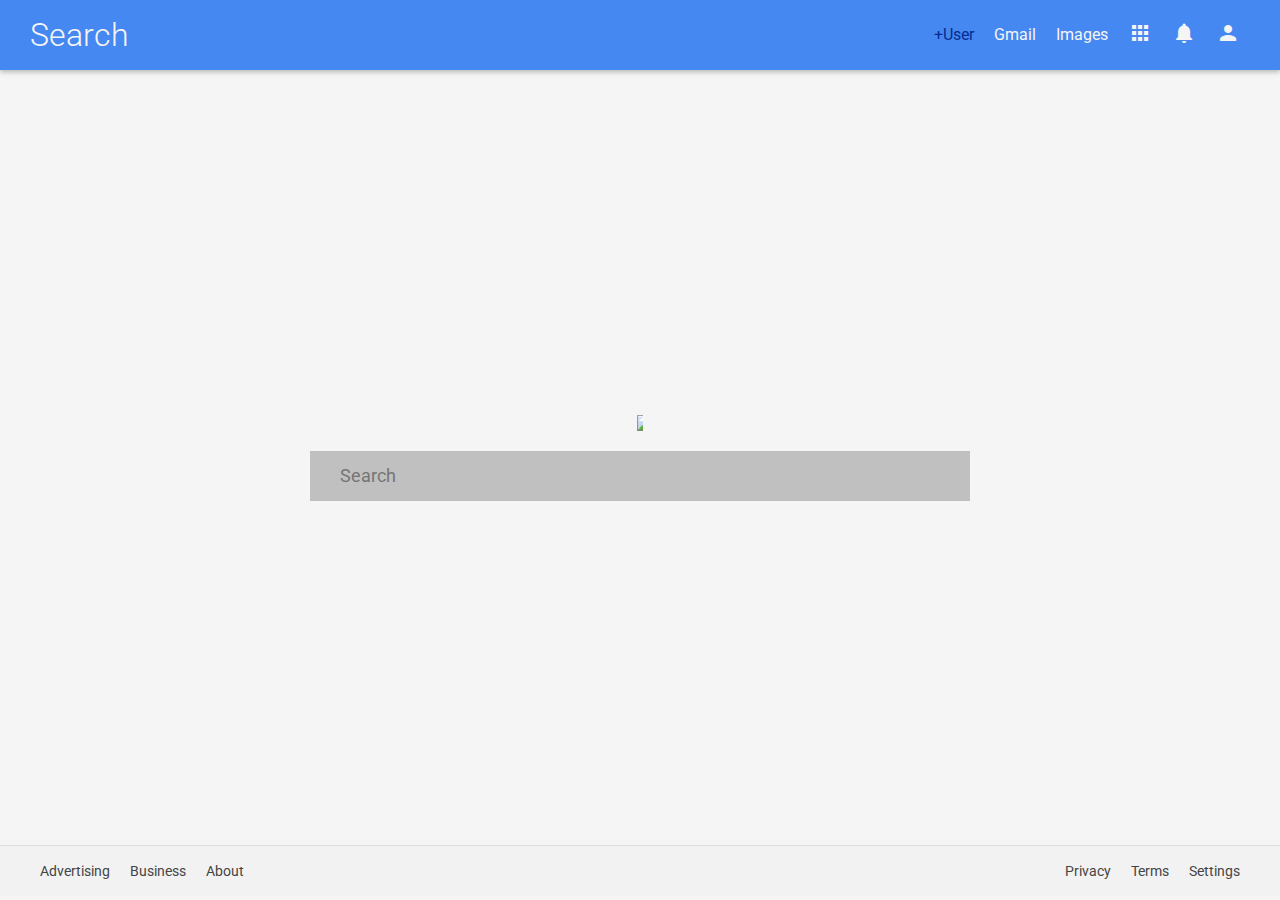
==== index.html @ b3449249 "small tweaks, quick readme update" ====
<!DOCTYPE html>
<html lang="en">
  <head>
    <title>Google</title>
    <meta charset="utf-8">
    <meta name="viewport" content="width=device-width, initial-scale=1">
    <link rel="stylesheet" href="css/style.css">
    <link rel="apple-touch-icon" href="https://www.google.com/images/google_favicon_128.png">
    <link rel="icon" href="http://www.google.com/favicon.ico">
  </head>
  <body>
    <nav>
      <div class="brand">
        <h1>Search</h1>
      </div>
      <div class="links"><a class="active">+User</a><a href="https://inbox.google.com">Gmail</a><a href="https://images.google.com">Images</a><a href="/apps" class="box"><i class="material-icons">apps</i></a><a href="" class="notifications"><i class="material-icons">notifications</i></a><a href="" class="user"><i class="material-icons">person</i></a></div>
    </nav>
    <div class="main">
      <div class="logo"><img src="https://upload.wikimedia.org/wikipedia/commons/thumb/a/aa/Logo_Google_2013_Official.svg/1280px-Logo_Google_2013_Official.svg.png"></div>
      <div class="search">
        <form method="get" action="http://www.google.com/search">
          <input type="text" placeholder="Search" name="q" size="31" maxlength="255" value="">
          <input type="submit" name="sa" value="Search Google" style="display:none">
        </form>
      </div>
    </div>
    <footer>
      <div class="left-links"><a href="https://www.google.com/intl/en/ads/?fg=1">Advertising</a><a href="https://www.google.com/services/?fg=1">Business</a><a href="https://www.google.com/intl/en/about.html?fg=1">About</a></div>
      <div class="right-links"><a href="https://www.google.com/intl/en/policies/privacy/?fg=1">Privacy</a><a href="https://www.google.com/intl/en/policies/terms/?fg=1">Terms</a><a href="https://www.google.com/preferences?hl=en">Settings</a></div>
    </footer>
  </body>
</html>
---- css/style.css ----
@import url(http://fonts.googleapis.com/css?family=Roboto:300,400,500,700);
@import url(https://fonts.googleapis.com/icon?family=Material+Icons);
* {
  margin: 0; }

body {
  font-family: "Roboto";
  background: #F5F5F5; }

h1 {
  font-weight: 300; }

h2, h3, h4, h5 {
  font-weight: 400; }

h6 {
  font-weight: 500; }

nav {
  height: 70px;
  background: #4688F1;
  display: -webkit-box;
  display: -webkit-flex;
  display: -ms-flexbox;
  display: flex;
  -webkit-box-align: center;
  -webkit-align-items: center;
      -ms-flex-align: center;
          align-items: center;
  -webkit-box-orient: horizontal;
  -webkit-box-direction: normal;
  -webkit-flex-direction: row;
      -ms-flex-direction: row;
          flex-direction: row;
  line-height: 1.25em;
  padding: 0 30px;
  box-shadow: 0 2px 5px rgba(0, 0, 0, 0.26); }
  nav .brand {
    display: -webkit-box;
    display: -webkit-flex;
    display: -ms-flexbox;
    display: flex;
    -webkit-box-flex: 1;
    -webkit-flex-grow: 1;
        -ms-flex-positive: 1;
            flex-grow: 1;
    color: #F5F5F5;
    -webkit-box-align: center;
    -webkit-align-items: center;
        -ms-flex-align: center;
            align-items: center;
    height: 29px; }
  nav .links {
    display: -webkit-box;
    display: -webkit-flex;
    display: -ms-flexbox;
    display: flex;
    -webkit-box-align: center;
    -webkit-align-items: center;
        -ms-flex-align: center;
            align-items: center; }
    nav .links a {
      color: #F5F5F5;
      padding: 0 10px;
      -webkit-transition: 100ms all ease-in-out;
              transition: 100ms all ease-in-out;
      text-decoration: none; }
    nav .links .active {
      color: #062C92; }
    nav .links a:hover {
      color: #062C92; }

.main {
  display: -webkit-box;
  display: -webkit-flex;
  display: -ms-flexbox;
  display: flex;
  -webkit-box-orient: vertical;
  -webkit-box-direction: normal;
  -webkit-flex-direction: column;
      -ms-flex-direction: column;
          flex-direction: column;
  -webkit-box-pack: center;
  -webkit-justify-content: center;
      -ms-flex-pack: center;
          justify-content: center;
  -webkit-box-align: center;
  -webkit-align-items: center;
      -ms-flex-align: center;
          align-items: center;
  height: calc(100vh - 125px); }
  .main .logo {
    display: -webkit-box;
    display: -webkit-flex;
    display: -ms-flexbox;
    display: flex;
    -webkit-box-pack: center;
    -webkit-justify-content: center;
        -ms-flex-pack: center;
            justify-content: center;
    -webkit-box-align: center;
    -webkit-align-items: center;
        -ms-flex-align: center;
            align-items: center; }
    .main .logo img {
      width: 40%; }
  .main input {
    height: 50px;
    width: 600px;
    background: #C0C0C0;
    padding: 0 30px;
    margin: 20px -30px 0 -30px;
    outline: none;
    font-size: 1.1em;
    font-family: "Roboto";
    border-radius: 0px;
    border: none; }
  .main input[type="submit"] {
    display: none; }

footer {
  height: 50px;
  display: -webkit-box;
  display: -webkit-flex;
  display: -ms-flexbox;
  display: flex;
  -webkit-box-orient: horizontal;
  -webkit-box-direction: normal;
  -webkit-flex-direction: row;
      -ms-flex-direction: row;
          flex-direction: row;
  -webkit-box-align: center;
  -webkit-align-items: center;
      -ms-flex-align: center;
          align-items: center;
  padding: 0 30px;
  background: #F2F2F2;
  border-top: 1px solid #ddd;
  font-size: 14px; }
  footer a {
    padding: 0 10px;
    text-decoration: none;
    color: #444;
    -webkit-transition: 100ms all ease-in-out;
            transition: 100ms all ease-in-out; }
    footer a:hover {
      color: black; }
  footer .left-links {
    -webkit-box-flex: 1;
    -webkit-flex-grow: 1;
        -ms-flex-positive: 1;
            flex-grow: 1; }

@media (max-width: 700px) {
  input {
    max-width: 60vw; } }
@media (max-width: 500px) {
  nav {
    padding: 0px 10px; }
    nav .brand {
      margin-right: 10px; }
    nav a:nth-child(2) {
      display: none; }

  .main {
    height: calc(100vh - 220px);
    padding: 30px 0;
    -webkit-box-flex: 1;
    -webkit-flex-grow: 1;
        -ms-flex-positive: 1;
            flex-grow: 1; }
    .main .logo img {
      width: 50%; }
    .main input {
      max-width: 300px;
      height: 35px;
      padding: 0 50px 0 10px; }

  footer {
    height: 70px;
    -webkit-box-orient: vertical;
    -webkit-box-direction: normal;
    -webkit-flex-direction: column;
        -ms-flex-direction: column;
            flex-direction: column;
    -webkit-box-pack: center;
    -webkit-justify-content: center;
        -ms-flex-pack: center;
            justify-content: center;
    padding-bottom: 20px; }
    footer .left-links {
      -webkit-box-flex: 0;
      -webkit-flex-grow: 0;
          -ms-flex-positive: 0;
              flex-grow: 0;
      padding: 20px 0; } }
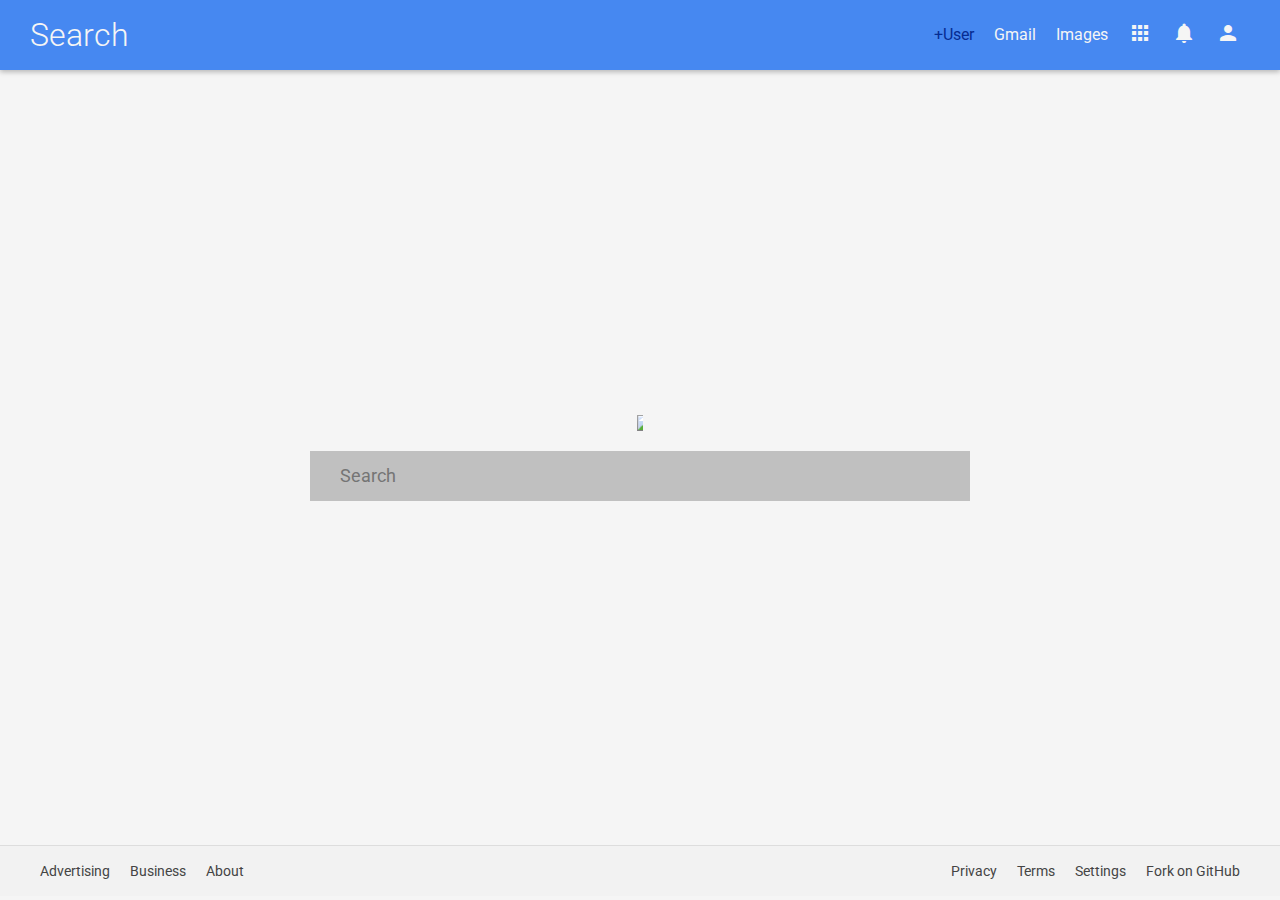
==== commit f589f3f2: "add github url to footer" ====
--- a/index.html
+++ b/index.html
@@ -26,7 +26,7 @@
     </div>
     <footer>
       <div class="left-links"><a href="https://www.google.com/intl/en/ads/?fg=1">Advertising</a><a href="https://www.google.com/services/?fg=1">Business</a><a href="https://www.google.com/intl/en/about.html?fg=1">About</a></div>
-      <div class="right-links"><a href="https://www.google.com/intl/en/policies/privacy/?fg=1">Privacy</a><a href="https://www.google.com/intl/en/policies/terms/?fg=1">Terms</a><a href="https://www.google.com/preferences?hl=en">Settings</a></div>
+      <div class="right-links"><a href="https://www.google.com/intl/en/policies/privacy/?fg=1">Privacy</a><a href="https://www.google.com/intl/en/policies/terms/?fg=1">Terms</a><a href="https://www.google.com/preferences?hl=en">Settings</a><a href="https://github.com/mcansh/material-google-homepage">Fork on GitHub</a></div>
     </footer>
   </body>
 </html>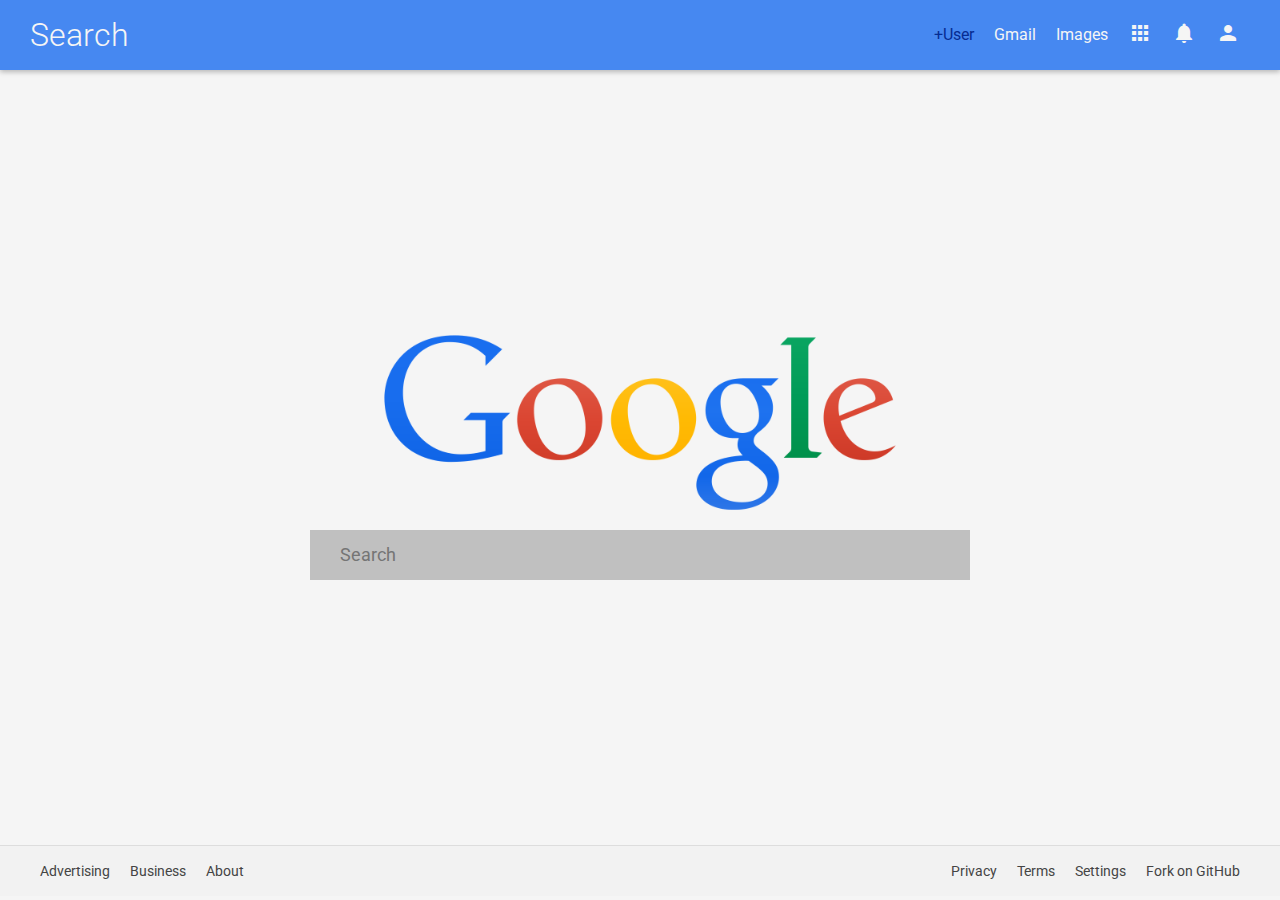
==== commit 4b6feca3: "safari pinned tab" ====
--- a/index.html
+++ b/index.html
@@ -4,6 +4,7 @@
     <title>Google</title>
     <meta charset="utf-8">
     <meta name="viewport" content="width=device-width, initial-scale=1">
+    <link rel="mask-icon" href="img/G.svg" color="#136EF3">
     <link rel="stylesheet" href="css/style.css">
     <link rel="apple-touch-icon" href="https://www.google.com/images/google_favicon_128.png">
     <link rel="icon" href="http://www.google.com/favicon.ico">
@@ -13,10 +14,10 @@
       <div class="brand">
         <h1>Search</h1>
       </div>
-      <div class="links"><a class="active">+User</a><a href="https://inbox.google.com">Gmail</a><a href="https://images.google.com">Images</a><a href="/apps" class="box"><i class="material-icons">apps</i></a><a href="" class="notifications"><i class="material-icons">notifications</i></a><a href="" class="user"><i class="material-icons">person</i></a></div>
+      <div class="links"><a class="active">+User</a><a href="https://inbox.google.com" class="gmail">Gmail</a><a href="https://images.google.com" class="images">Images</a><a href="/apps" class="box"><i class="material-icons">apps</i></a><a href="" class="notifications"><i class="material-icons">notifications</i></a><a href="" class="user"><i class="material-icons">person</i></a></div>
     </nav>
     <div class="main">
-      <div class="logo"><img src="https://upload.wikimedia.org/wikipedia/commons/thumb/a/aa/Logo_Google_2013_Official.svg/1280px-Logo_Google_2013_Official.svg.png"></div>
+      <div class="logo"><img src="img/google.svg"></div>
       <div class="search">
         <form method="get" action="http://www.google.com/search">
           <input type="text" placeholder="Search" name="q" size="31" maxlength="255" value="">
--- a/css/style.css
+++ b/css/style.css
@@ -5,7 +5,8 @@
 
 body {
   font-family: "Roboto";
-  background: #F5F5F5; }
+  background: #F5F5F5;
+  overflow-y: hidden; }
 
 h1 {
   font-weight: 300; }
@@ -152,28 +153,33 @@
             flex-grow: 1; }
 
 @media (max-width: 700px) {
-  input {
-    max-width: 60vw; } }
+  .main {
+    -webkit-box-pack: start;
+    -webkit-justify-content: flex-start;
+        -ms-flex-pack: start;
+            justify-content: flex-start;
+    margin-top: 60px; }
+    .main input {
+      max-width: 60vw;
+      height: 40px; } }
 @media (max-width: 500px) {
   nav {
     padding: 0px 10px; }
     nav .brand {
       margin-right: 10px; }
-    nav a:nth-child(2) {
+    nav .gmail,
+    nav .images,
+    nav .notifications {
       display: none; }
 
   .main {
-    height: calc(100vh - 220px);
-    padding: 30px 0;
-    -webkit-box-flex: 1;
-    -webkit-flex-grow: 1;
-        -ms-flex-positive: 1;
-            flex-grow: 1; }
+    padding-top: 30px;
+    height: calc(100vh - 140px); }
     .main .logo img {
       width: 50%; }
     .main input {
-      max-width: 300px;
-      height: 35px;
+      max-width: 60vw;
+      height: 40px;
       padding: 0 50px 0 10px; }
 
   footer {
@@ -187,7 +193,9 @@
     -webkit-justify-content: center;
         -ms-flex-pack: center;
             justify-content: center;
-    padding-bottom: 20px; }
+    padding-bottom: 20px;
+    width: 100vw;
+    padding: 0 0 20px 0; }
     footer .left-links {
       -webkit-box-flex: 0;
       -webkit-flex-grow: 0;
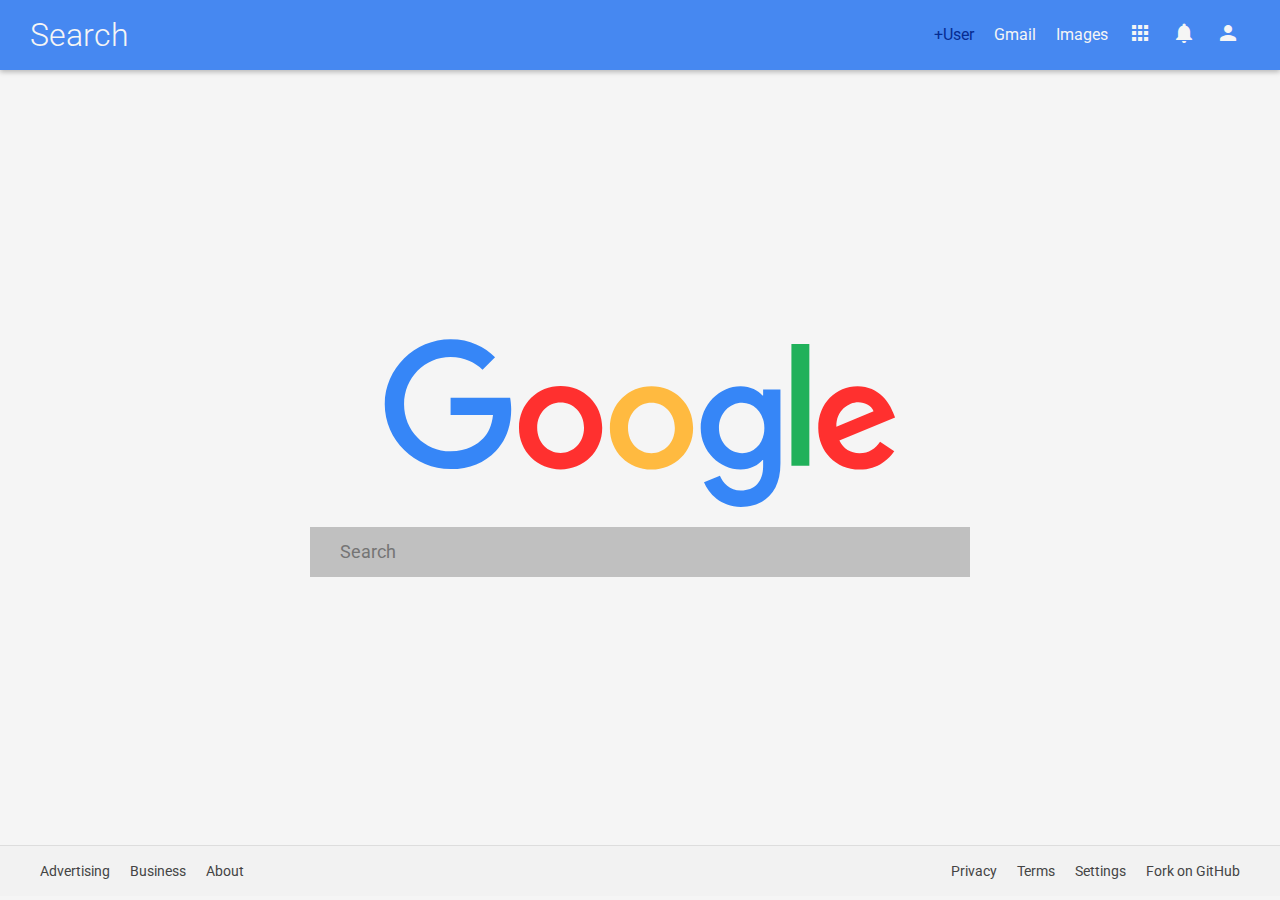
==== commit c1ab4783: "inline SVG" ====
--- a/index.html
+++ b/index.html
@@ -6,8 +6,8 @@
     <meta name="viewport" content="width=device-width, initial-scale=1">
     <link rel="mask-icon" href="img/G.svg" color="#136EF3">
     <link rel="stylesheet" href="css/style.css">
-    <link rel="apple-touch-icon" href="https://www.google.com/images/google_favicon_128.png">
-    <link rel="icon" href="http://www.google.com/favicon.ico">
+    <link rel="apple-touch-icon" href="img/favicon.png">
+    <link rel="shortcut icon" href="http://www.google.com/favicon.ico">
   </head>
   <body>
     <nav>
@@ -16,15 +16,27 @@
       </div>
       <div class="links"><a class="active">+User</a><a href="https://inbox.google.com" class="gmail">Gmail</a><a href="https://images.google.com" class="images">Images</a><a href="/apps" class="box"><i class="material-icons">apps</i></a><a href="" class="notifications"><i class="material-icons">notifications</i></a><a href="" class="user"><i class="material-icons">person</i></a></div>
     </nav>
-    <div class="main">
-      <div class="logo"><img src="img/google.svg"></div>
+    <main>
+      <div class="logo">
+        <?xml version="1.0" encoding="UTF-8" standalone="no"?>
+        <svg width="512px" height="168px" viewBox="0 0 512 168" version="1.1" xmlns="http://www.w3.org/2000/svg" xmlns:xlink="http://www.w3.org/1999/xlink" preserveAspectRatio="xMidYMid">
+        	<g>
+        		<path d="M496.052455,102.672055 L510.255737,112.140909 C505.6459,118.931075 494.619668,130.580258 475.557368,130.580258 C451.885231,130.580258 434.255719,112.2655 434.255719,88.967133 C434.255719,64.1736841 452.072116,47.3540078 473.563925,47.3540078 C495.180323,47.3540078 505.77049,64.5474546 509.19672,73.8294242 L511.065574,78.5638516 L455.373756,101.613038 C459.609823,109.960581 466.213103,114.196648 475.557368,114.196648 C484.901633,114.196648 491.380323,109.586811 496.052455,102.672055 L496.052455,102.672055 Z M452.383592,87.6589359 L489.573765,72.2097517 C487.518026,67.0392586 481.413107,63.3638478 474.124581,63.3638478 C464.842612,63.3638478 451.947526,71.5868007 452.383592,87.6589359 L452.383592,87.6589359 Z" fill="#FF302F"></path>
+        		<path d="M407.406531,4.93104632 L425.347519,4.93104632 L425.347519,126.780257 L407.406531,126.780257 L407.406531,4.93104632 L407.406531,4.93104632 Z" fill="#20B15A"></path>
+        		<path d="M379.124557,50.5933528 L396.442594,50.5933528 L396.442594,124.599929 C396.442594,155.311412 378.314721,167.957316 356.885207,167.957316 C336.701596,167.957316 324.554051,154.376986 320.00651,143.350753 L335.891759,136.747473 C338.757334,143.537639 345.67209,151.573706 356.885207,151.573706 C370.652424,151.573706 379.124557,143.039278 379.124557,127.091732 L379.124557,121.111404 L378.501606,121.111404 C374.39013,126.095011 366.540947,130.580258 356.573731,130.580258 C335.767169,130.580258 316.704869,112.452385 316.704869,89.0917231 C316.704869,65.6064713 335.767169,47.2917126 356.573731,47.2917126 C366.478652,47.2917126 374.39013,51.7146646 378.501606,56.5736822 L379.124557,56.5736822 L379.124557,50.5933528 L379.124557,50.5933528 Z M380.370459,89.0917231 C380.370459,74.3900801 370.590128,63.6753233 358.131109,63.6753233 C345.547499,63.6753233 334.957333,74.3900801 334.957333,89.0917231 C334.957333,103.606481 345.547499,114.134352 358.131109,114.134352 C370.590128,114.196648 380.370459,103.606481 380.370459,89.0917231 L380.370459,89.0917231 Z" fill="#3686F7"></path>
+        		<path d="M218.21632,88.7802476 C218.21632,112.763861 199.527791,130.393373 176.603195,130.393373 C153.678599,130.393373 134.990069,112.701565 134.990069,88.7802476 C134.990069,64.6720448 153.678599,47.1048274 176.603195,47.1048274 C199.527791,47.1048274 218.21632,64.6720448 218.21632,88.7802476 L218.21632,88.7802476 Z M200.026151,88.7802476 C200.026151,73.8294242 189.186804,63.5507331 176.603195,63.5507331 C164.019585,63.5507331 153.180238,73.8294242 153.180238,88.7802476 C153.180238,103.606481 164.019585,114.009763 176.603195,114.009763 C189.186804,114.009763 200.026151,103.606481 200.026151,88.7802476 L200.026151,88.7802476 Z" fill="#FF302F"></path>
+        		<path d="M309.104867,88.967133 C309.104867,112.950746 290.416338,130.580258 267.491742,130.580258 C244.567146,130.580258 225.878617,112.950746 225.878617,88.967133 C225.878617,64.8589302 244.567146,47.3540078 267.491742,47.3540078 C290.416338,47.3540078 309.104867,64.796635 309.104867,88.967133 L309.104867,88.967133 Z M290.852404,88.967133 C290.852404,74.0163095 280.013057,63.7376184 267.429447,63.7376184 C254.845837,63.7376184 244.00649,74.0163095 244.00649,88.967133 C244.00649,103.793366 254.845837,114.196648 267.429447,114.196648 C280.075352,114.196648 290.852404,103.731071 290.852404,88.967133 L290.852404,88.967133 Z" fill="#FFBA40"></path>
+        		<path d="M66.5900525,112.327794 C40.4884066,112.327794 20.0556146,91.2720515 20.0556146,65.1704056 C20.0556146,39.0687598 40.4884066,18.0130168 66.5900525,18.0130168 C80.6687446,18.0130168 90.9474357,23.5572805 98.5474373,30.6589216 L111.068752,18.137607 C100.478585,7.98350613 86.3375984,0.258913997 66.5900525,0.258913997 C30.8326666,0.258913997 0.744134408,29.4130196 0.744134408,65.1704056 C0.744134408,100.927792 30.8326666,130.081897 66.5900525,130.081897 C85.9015328,130.081897 100.478585,123.727797 111.878588,111.891729 C123.590067,100.180251 127.203183,83.7343447 127.203183,70.4031939 C127.203183,66.2294223 126.704822,61.9310606 126.144166,58.7540106 L66.5900525,58.7540106 L66.5900525,76.0720477 L109.013014,76.0720477 C107.767112,86.9113947 104.340882,94.3245113 99.2949785,99.3704142 C93.1900592,105.537629 83.534319,112.327794 66.5900525,112.327794 L66.5900525,112.327794 L66.5900525,112.327794 Z" fill="#3686F7"></path>
+        	</g>
+        </svg>
+      </div>
       <div class="search">
         <form method="get" action="http://www.google.com/search">
           <input type="text" placeholder="Search" name="q" size="31" maxlength="255" value="">
           <input type="submit" name="sa" value="Search Google" style="display:none">
         </form>
       </div>
-    </div>
+    </main>
     <footer>
       <div class="left-links"><a href="https://www.google.com/intl/en/ads/?fg=1">Advertising</a><a href="https://www.google.com/services/?fg=1">Business</a><a href="https://www.google.com/intl/en/about.html?fg=1">About</a></div>
       <div class="right-links"><a href="https://www.google.com/intl/en/policies/privacy/?fg=1">Privacy</a><a href="https://www.google.com/intl/en/policies/terms/?fg=1">Terms</a><a href="https://www.google.com/preferences?hl=en">Settings</a><a href="https://github.com/mcansh/material-google-homepage">Fork on GitHub</a></div>
--- a/css/style.css
+++ b/css/style.css
@@ -71,7 +71,7 @@
     nav .links a:hover {
       color: #062C92; }
 
-.main {
+main {
   display: -webkit-box;
   display: -webkit-flex;
   display: -ms-flexbox;
@@ -90,7 +90,7 @@
       -ms-flex-align: center;
           align-items: center;
   height: calc(100vh - 125px); }
-  .main .logo {
+  main .logo {
     display: -webkit-box;
     display: -webkit-flex;
     display: -ms-flexbox;
@@ -103,9 +103,9 @@
     -webkit-align-items: center;
         -ms-flex-align: center;
             align-items: center; }
-    .main .logo img {
-      width: 40%; }
-  .main input {
+    main .logo img {
+      width: 80%; }
+  main input {
     height: 50px;
     width: 600px;
     background: #C0C0C0;
@@ -116,7 +116,7 @@
     font-family: "Roboto";
     border-radius: 0px;
     border: none; }
-  .main input[type="submit"] {
+  main input[type="submit"] {
     display: none; }
 
 footer {
@@ -153,13 +153,13 @@
             flex-grow: 1; }
 
 @media (max-width: 700px) {
-  .main {
+  main {
     -webkit-box-pack: start;
     -webkit-justify-content: flex-start;
         -ms-flex-pack: start;
             justify-content: flex-start;
     margin-top: 60px; }
-    .main input {
+    main input {
       max-width: 60vw;
       height: 40px; } }
 @media (max-width: 500px) {
@@ -172,12 +172,12 @@
     nav .notifications {
       display: none; }
 
-  .main {
+  main {
     padding-top: 30px;
-    height: calc(100vh - 140px); }
-    .main .logo img {
+    height: calc(100vh - 250px); }
+    main .logo img {
       width: 50%; }
-    .main input {
+    main input {
       max-width: 60vw;
       height: 40px;
       padding: 0 50px 0 10px; }
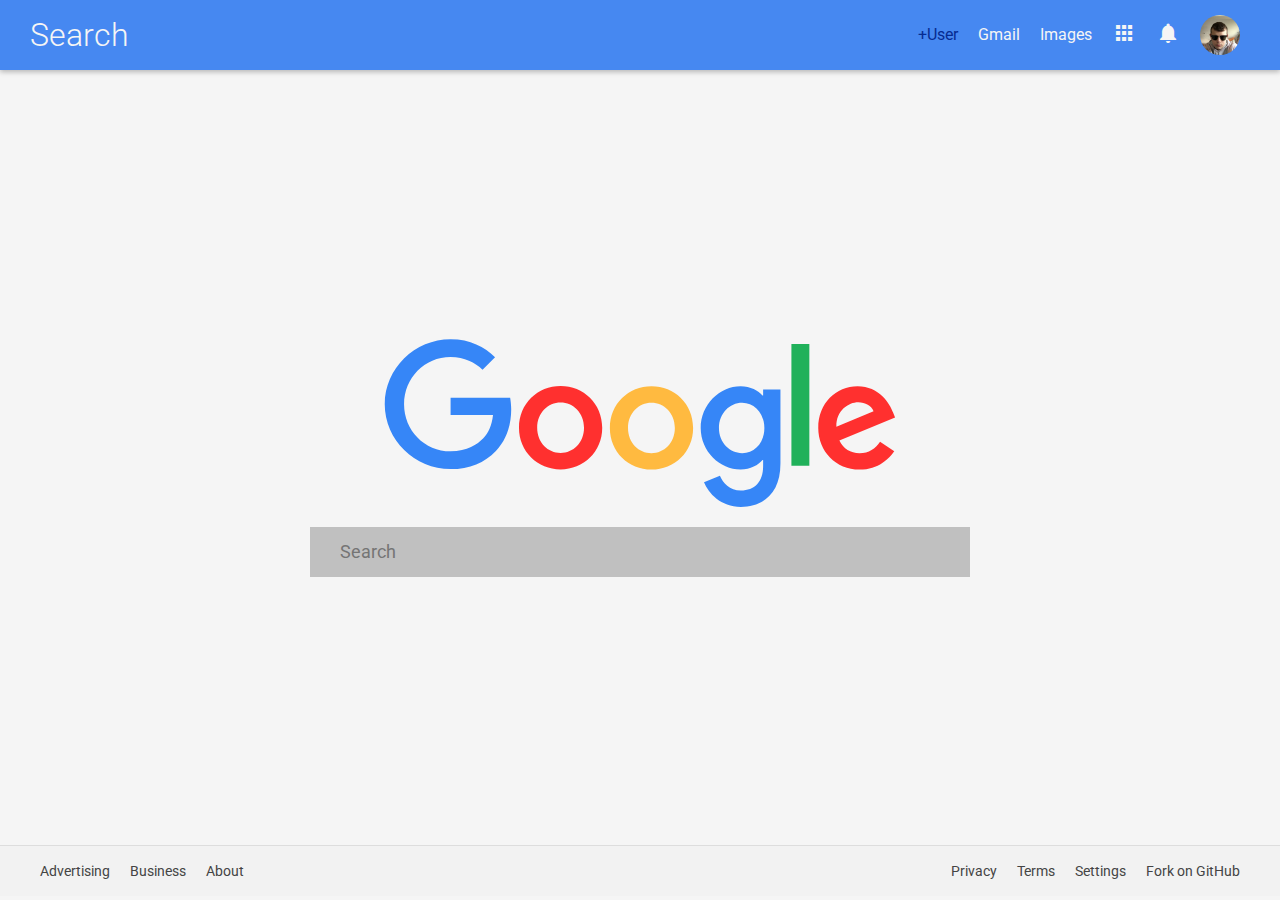
==== commit 6768cbfb: "quick push" ====
--- a/index.html
+++ b/index.html
@@ -14,7 +14,8 @@
       <div class="brand">
         <h1>Search</h1>
       </div>
-      <div class="links"><a class="active">+User</a><a href="https://inbox.google.com" class="gmail">Gmail</a><a href="https://images.google.com" class="images">Images</a><a href="/apps" class="box"><i class="material-icons">apps</i></a><a href="" class="notifications"><i class="material-icons">notifications</i></a><a href="" class="user"><i class="material-icons">person</i></a></div>
+      <div class="links"><a class="active">+User</a><a href="https://inbox.google.com" class="gmail">Gmail</a><a href="https://images.google.com" class="images">Images</a><a href="/apps" class="box"><i class="material-icons">apps</i></a><a href="" class="notifications"><i class="material-icons">notifications</i></a><a href="" class="user">
+          <div class="profile"></div></a></div>
     </nav>
     <main>
       <div class="logo">
--- a/css/style.css
+++ b/css/style.css
@@ -63,13 +63,24 @@
     nav .links a {
       color: #F5F5F5;
       padding: 0 10px;
-      -webkit-transition: 100ms all ease-in-out;
-              transition: 100ms all ease-in-out;
+      -webkit-transition: all 0.15s ease-out 0s;
+      transition: all 0.15s ease-out 0s;
       text-decoration: none; }
     nav .links .active {
       color: #062C92; }
     nav .links a:hover {
       color: #062C92; }
+    nav .links .profile {
+      height: 40px;
+      width: 40px;
+      border-radius: 50%;
+      background-image: url(../img/profile.jpg);
+      background-size: cover;
+      background-position: center;
+      -webkit-transition: all 0.15s ease-out 0s;
+      transition: all 0.15s ease-out 0s; }
+      nav .links .profile:hover {
+        opacity: 0.7; }
 
 main {
   display: -webkit-box;
@@ -103,8 +114,6 @@
     -webkit-align-items: center;
         -ms-flex-align: center;
             align-items: center; }
-    main .logo img {
-      width: 80%; }
   main input {
     height: 50px;
     width: 600px;
@@ -143,7 +152,7 @@
     text-decoration: none;
     color: #444;
     -webkit-transition: 100ms all ease-in-out;
-            transition: 100ms all ease-in-out; }
+    transition: 100ms all ease-in-out; }
     footer a:hover {
       color: black; }
   footer .left-links {
@@ -175,8 +184,8 @@
   main {
     padding-top: 30px;
     height: calc(100vh - 250px); }
-    main .logo img {
-      width: 50%; }
+    main .logo svg {
+      width: 90%; }
     main input {
       max-width: 60vw;
       height: 40px;
@@ -202,3 +211,12 @@
           -ms-flex-positive: 0;
               flex-grow: 0;
       padding: 20px 0; } }
+@media (max-width: 320px) {
+  main {
+    height: 100vh;
+    padding-top: 0px;
+    margin-top: -30px;
+    -webkit-box-pack: center;
+    -webkit-justify-content: center;
+        -ms-flex-pack: center;
+            justify-content: center; } }
